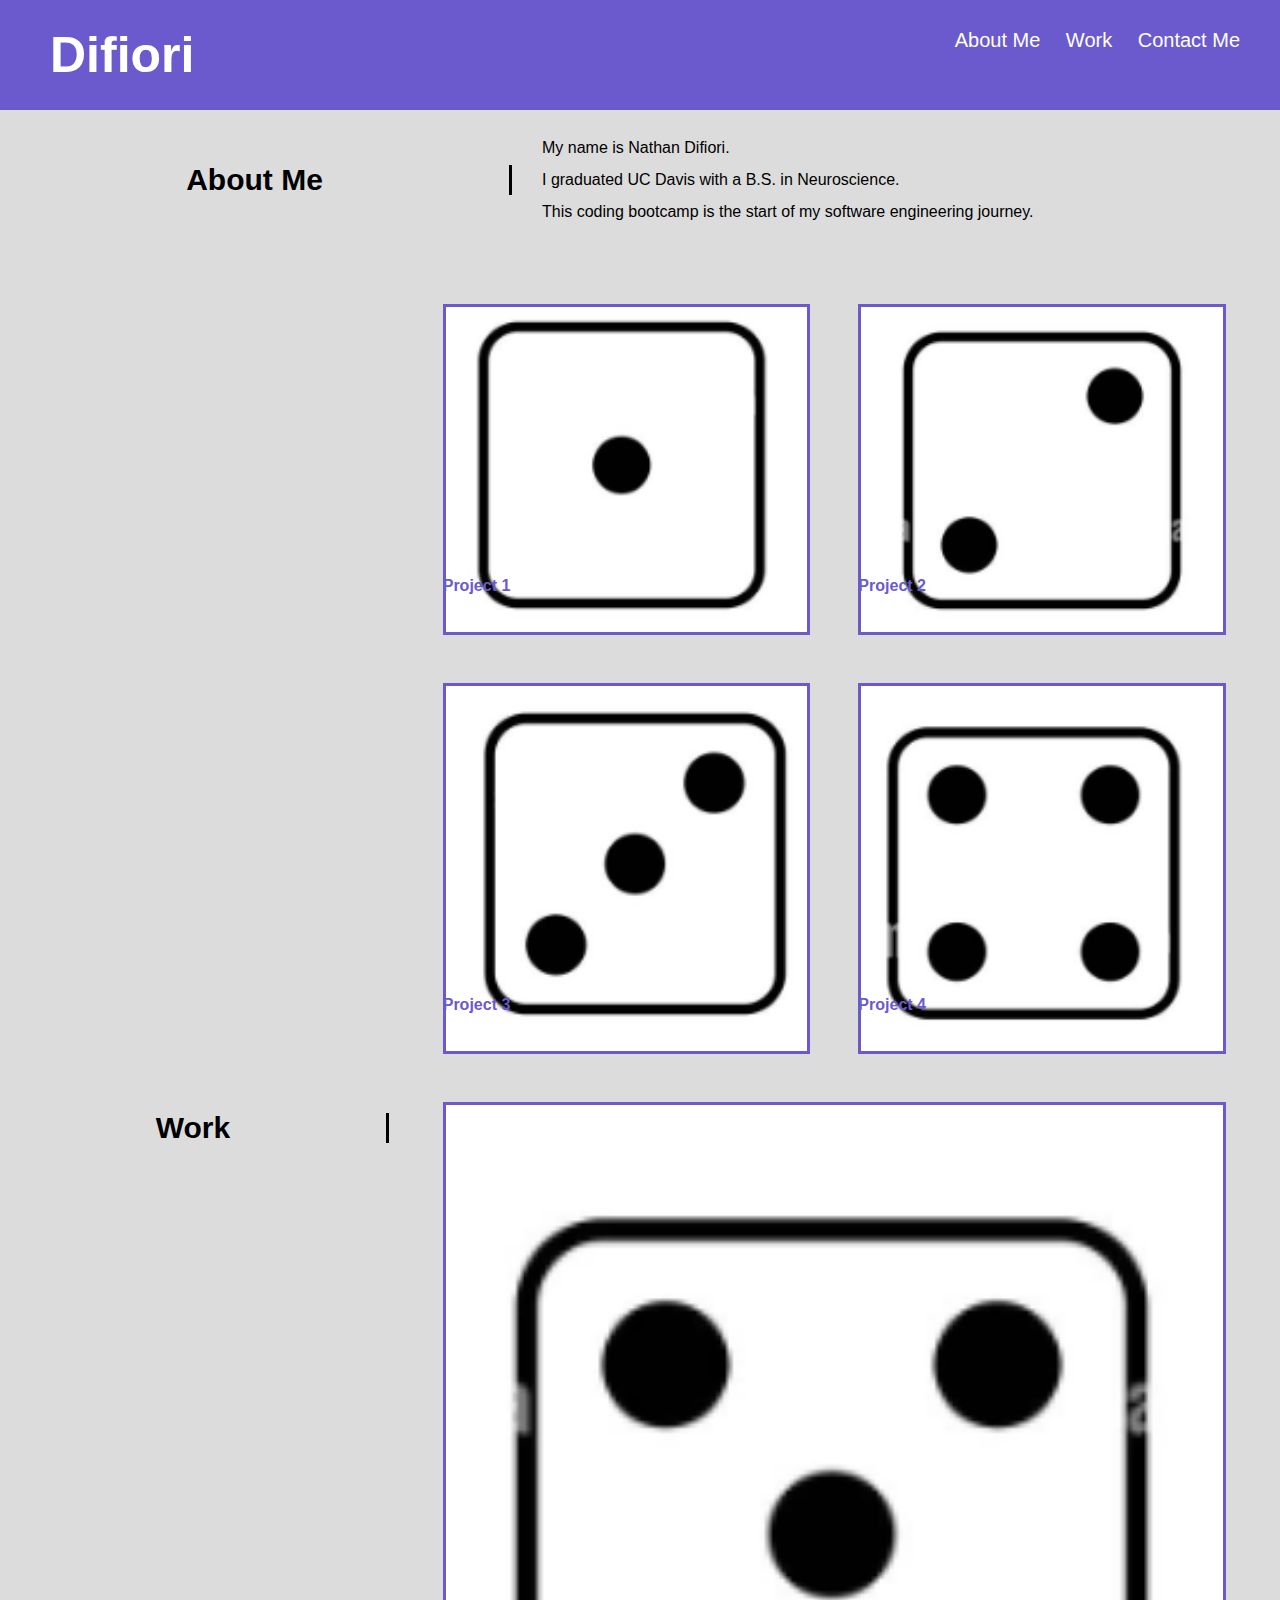
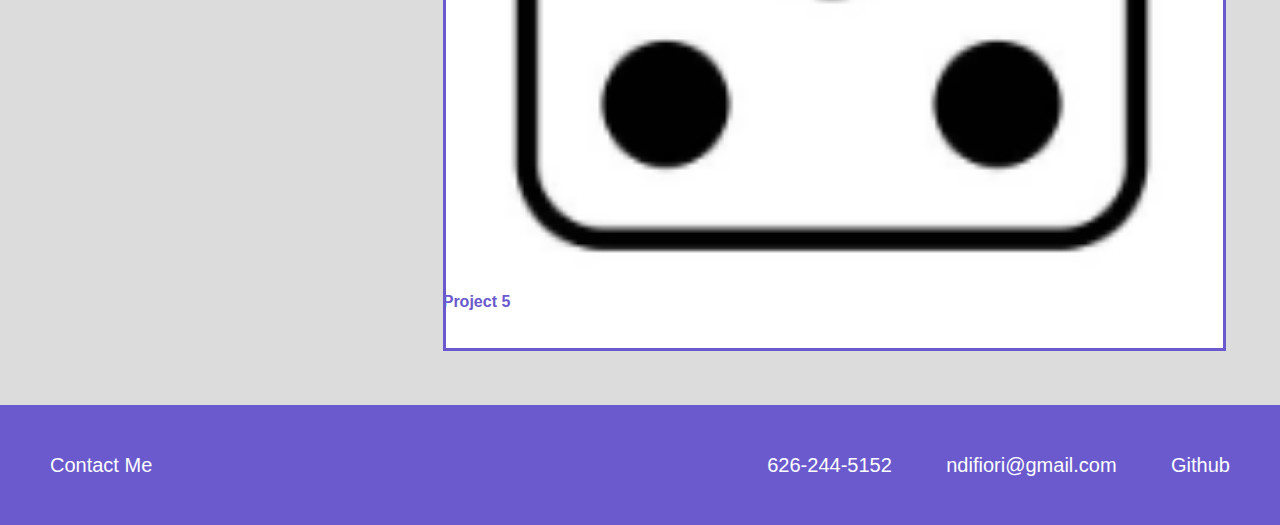
==== index.html @ 82531407 "initial starter code add" ====
<!-- determine document type and language of webpage -->
<!DOCTYPE html>
<html lang="en">

  <!--head w/ links *not seen -->
  <head>

    <meta charset="UTF-8">
    <meta http-equiv="X-UA-Compatible" content="IE=edge" />
    <meta name="viewport" content="width=device-width, initial-scale=1.0" />
    <meta name="author" content="Nathan Difiori" />
    <meta name="description" content="Nathan Difiori's Professional Website" />

    <title> Nathan Difiori Portfolio Page </title>

    <link rel="stylesheet" type="text/css" href="./assets/reset.css" />
    <link rel="stylesheet" type="text/css" href="assets/style.css" />

  </head>

  <!-- this will create the body of the website -->
  <body>

    <!-- creates the header with the navbar -->
    <header>
        <!-- creates name or a logo -->
        <h1> Difiori </h1>
        <!-- creates nav bar -->
        <nav>
          <!-- create unorderlist to put at the top for later sections -->
          <ul>
            <li> 
              <a href="#"> About Me </a>
            </li>
            <li> 
              <a href="#"> Work </a>
            </li>
            <li> 
              <a href="#"> Contact Me </a> 
            </li>
          </ul>
        </nav>
    </header>

    <!-- create main section of the website -->
    <main>

      <!-- creating about me section w/ 2 subsections -->
      <section class="main-side">

        <!-- this section is for the left side about me -->
        <section class="left-oriented">
          <h2> About Me </h2>
        </section>

        <!-- this section is for the right side details -->
        <section class="right-content">
          <p>
            My name is Nathan Difiori.
          </p>
          <br>
          <p>
            I graduated UC Davis with a B.S. in Neuroscience.
          </p>
          <br>
          <p>
            This coding bootcamp is the start of my software engineering journey.
          </p>
        </section>

      </section>

      <!-- creating another section w/ 2 subsections for working projects and portfolios -->
      <section class="main-side">

        <!-- this section is for the left side work heading -->
        <section class="left-oriented"> 
          <h2> Work </h2>
        </section>

        <!-- this section is for the right side with projects -->
        <section class="right-content" >
          
          <!-- this section will contain the project cards -->
          <section class="card-container">
            <div class="card-column">
              <a target="_blank" href="https://github.com/ndifiori/Code-Refactor"> 
                <img src="./images/1.png" class="image" >
                <h3> Project 1 </h3>
              </a>
            </div>

            <div class="card-column">
              <a target="_blank" href="https://github.com/ndifiori/Portfolio-Page">
                <img src="./images/2.png" class="image">
                <h3>Project 2 </h3>
              </a>
            </div>

            <div class="card-column">
              <a target="_blank" href="#">
                <img src="./images/3.png" class="image">
                <h3>Project 3 </h3>
              </a>
            </div>

            <div class="card-column">
              <a target="_blank" href="#">
                <img src="./images/4.png" class="image">
                <h3>Project 4 </h3>
              </a>
            </div>

            <div class="card-column">
              <a target="_blank" href="#">
                <img src="./images/5.png" class="image">
                <h3>Project 5 </h3>
              </a>
            </div>

          </section>
          
        </section>



        </section>
        
        

    </main>


<!-- footer section to hold the contact section -->
<footer>
  <!-- this creates the section to split the footer in 2 (might be able to get rid of) -->
  <section>
      <p> Contact Me </p>
  </section>
  <!-- creates the section to allow for lists -->
  <section>
      <ul>
        <li> 626-244-5152 </li>
        <li> ndifiori@gmail.com </li>
        <li> Github </li>
      </ul>
  </sectiion>

</footer>
---- assets/style.css ----
/* universal styling */
* { 
  box-sizing: border-box;
  margin: 0;
  padding: 0;
}

html{
  scroll-behavior: smooth;
}

a {
    color: white;
    text-decoration: none;
}

p {
    font-size: 16px;
}

h2 {
  text-align: center;
  font-size: 30px;
}

h3 {
  color:slateblue;
  position:absolute;
  transform: translateY(-60px);
  width: fit-content;
  text-align: center;
}

img {
  width: 75 vw;
  height: 75 vh;
}

/* body styling */
body {
  background-color: gainsboro;
}

/* header styling  */
header {
  padding: 30px;
  font-family: 'Trebuchet MS', 'Lucida Sans Unicode', 'Lucida Grande', 'Lucida Sans', Arial, sans-serif;
  background-color: slateblue;
  color: white;
}

header {
  display:flex;
  justify-content: space-between;
}

header h1 {
  display: inline-block;
  font-size: 50px;
  padding-left: 20px;
}

header nav {
  margin-right: 10px;
  font-family: 'Gill Sans', 'Gill Sans MT', Calibri, 'Trebuchet MS', sans-serif;
  font-size: 20px;
}

header nav ul {
  list-style-type: none;
}

header nav ul li {
  display:inline-block;
  margin-left: 20px;
}


/* main styling */

main {
  width: 100%;
  margin: 0 auto;
}

/* main section that holds left and right side  */

.main-side {
  display: flex;
  align-items: center;
}

.left-oriented {
  width: 40vw;
  border-right: black solid ;
}

.right-content {
  padding: 30px;
}

/* styling to hold the cards with content in the work section */

.card-container {
  display:flex;
  flex-flow: row wrap-reverse;
  flex-wrap: wrap;
}

.card-column {
  flex: 1 0 50%;
  padding: 1.5rem;
}

.image {
  height: 100%;
    width: 100%;
    object-fit: cover;
    border: 3px solid slateblue;
}

/* footer styling */

footer {
  display:flex;
  justify-content: space-between;
}

footer section p {
  font-size: 20px;
}

footer ul li {
  display:inline-block;
  margin-left: 50px;
  font-size: 20px;
}

footer {
    padding: 50px;
    background-color: slateblue;
    font-family: 'Trebuchet MS', 'Lucida Sans Unicode', 'Lucida Grande', 'Lucida Sans', Arial, sans-serif;
    color: white;
    text-align: center;
}
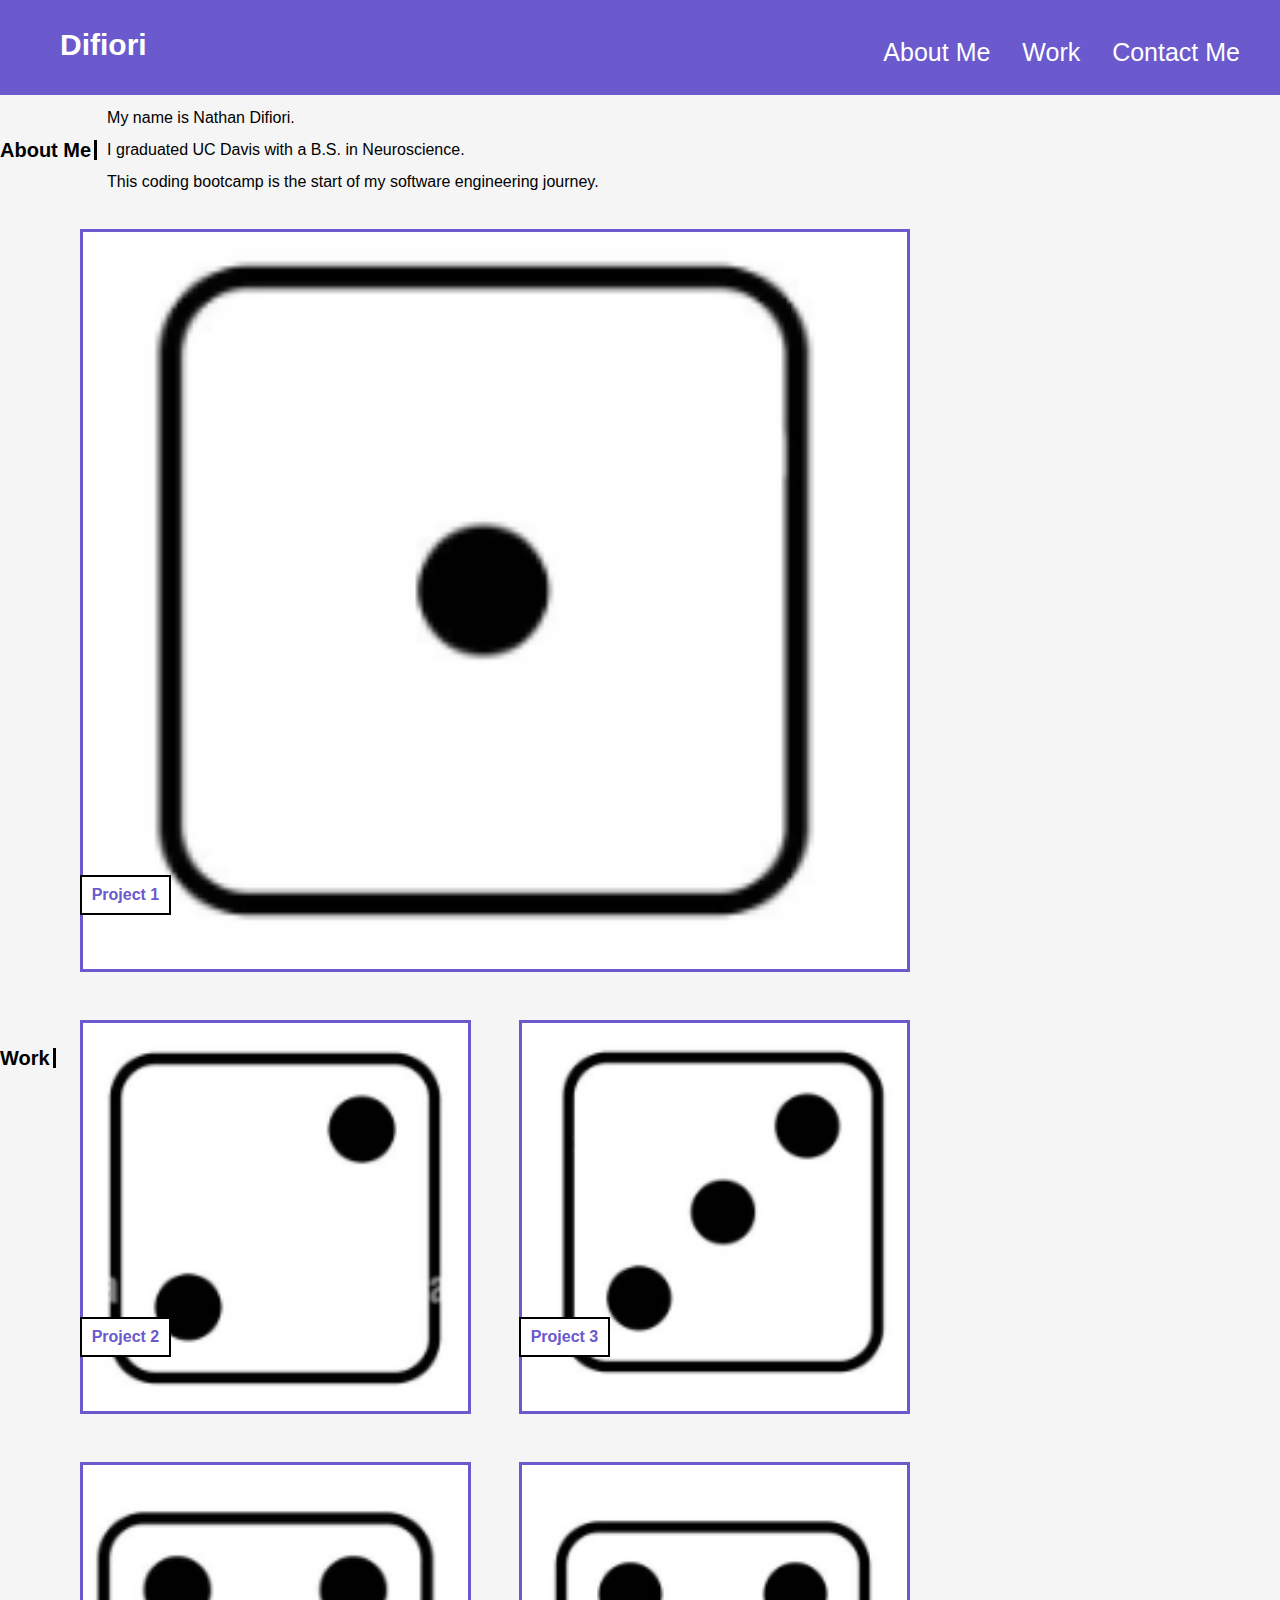
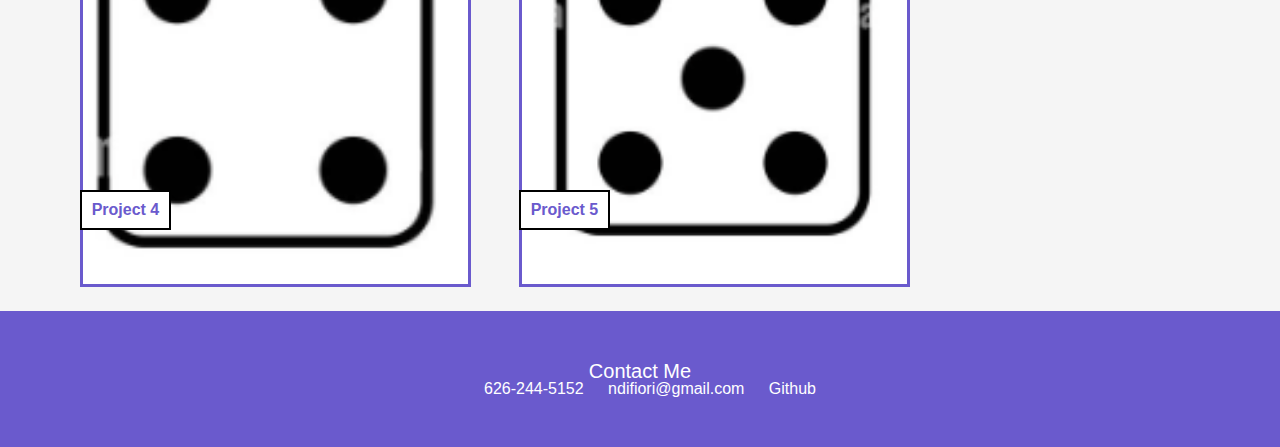
==== commit 328debaa: "edits round 2" ====
--- a/index.html
+++ b/index.html
@@ -25,131 +25,141 @@
     <!-- creates the header with the navbar -->
     <header>
         <!-- creates name or a logo -->
-        <h1> Difiori </h1>
+        <div class="main-header">
+          <h1> Difiori </h1>
+        </div>
+        
         <!-- creates nav bar -->
-        <nav>
-          <!-- create unorderlist to put at the top for later sections -->
+        <nav class="navbar">
+          <!-- create unordered list to put at the top for later sections -->
           <ul>
             <li> 
-              <a href="#"> About Me </a>
+              <a href="#about-me"> About Me </a>
             </li>
             <li> 
-              <a href="#"> Work </a>
+              <a href="#work"> Work </a>
             </li>
             <li> 
-              <a href="#"> Contact Me </a> 
+              <a href="#contact-me"> Contact Me </a> 
             </li>
           </ul>
         </nav>
     </header>
 
     <!-- create main section of the website -->
-    <main>
+    <main class="row">
+        <!-- creating about me section w/ 2 subsections -->
+        <section class="main-side-1" id="about-me">
+      
+          
+            <!-- this section is for the left side about me -->
+            <section class="left-oriented-1">
+              <div class="center">
+                <h2> About Me </h2>
+              </div>
+            
+            </section>
+            
+            <!-- this section is for the right side details -->
+            <section class="right-content-1">
+              <p>
+                My name is Nathan Difiori.
+              </p>
+              <br>
+              <p>
+                I graduated UC Davis with a B.S. in Neuroscience.
+              </p>
+              <br>
+              <p>
+                This coding bootcamp is the start of my software engineering journey.
+              </p>
+            </section>
+          </section>
+         
+      <!-- creating another section w/ 2 subsections for working projects and portfolios -->
+      <section class="main-side-2" id="work">
+      
+        <!-- this section is for the left side work heading -->
+        <section class="left-oriented-2">
+          <div class="center">
+            <h2> Work </h2>
+          </div>
+        </section>
+      
+        <!-- this section is for the right side with projects -->
+        <section>
+      
+          <section class="card-container-1">
 
-      <!-- creating about me section w/ 2 subsections -->
-      <section class="main-side">
-
-        <!-- this section is for the left side about me -->
-        <section class="left-oriented">
-          <h2> About Me </h2>
-        </section>
-
-        <!-- this section is for the right side details -->
-        <section class="right-content">
-          <p>
-            My name is Nathan Difiori.
-          </p>
-          <br>
-          <p>
-            I graduated UC Davis with a B.S. in Neuroscience.
-          </p>
-          <br>
-          <p>
-            This coding bootcamp is the start of my software engineering journey.
-          </p>
-        </section>
-
-      </section>
-
-      <!-- creating another section w/ 2 subsections for working projects and portfolios -->
-      <section class="main-side">
-
-        <!-- this section is for the left side work heading -->
-        <section class="left-oriented"> 
-          <h2> Work </h2>
-        </section>
-
-        <!-- this section is for the right side with projects -->
-        <section class="right-content" >
-          
-          <!-- this section will contain the project cards -->
-          <section class="card-container">
-            <div class="card-column">
-              <a target="_blank" href="https://github.com/ndifiori/Code-Refactor"> 
-                <img src="./images/1.png" class="image" >
-                <h3> Project 1 </h3>
-              </a>
-            </div>
-
-            <div class="card-column">
-              <a target="_blank" href="https://github.com/ndifiori/Portfolio-Page">
-                <img src="./images/2.png" class="image">
-                <h3>Project 2 </h3>
-              </a>
-            </div>
-
-            <div class="card-column">
-              <a target="_blank" href="#">
-                <img src="./images/3.png" class="image">
-                <h3>Project 3 </h3>
-              </a>
-            </div>
-
-            <div class="card-column">
-              <a target="_blank" href="#">
-                <img src="./images/4.png" class="image">
-                <h3>Project 4 </h3>
-              </a>
-            </div>
-
-            <div class="card-column">
-              <a target="_blank" href="#">
-                <img src="./images/5.png" class="image">
-                <h3>Project 5 </h3>
+            <div class="card-column-1">
+              <a target="_blank" href="https://github.com/ndifiori/Code-Refactor">
+                <img src="./images/1.png" class="image">
+                <h3 class="project-title"> Project 1 </h3>
               </a>
             </div>
 
           </section>
-          
-        </section>
-
-
+      
+          <!-- this section will contain the project cards -->
+          <section class="card-container">
+      
+            <div class="card-column">
+              <a target="_blank" href="https://github.com/ndifiori/Portfolio-Page">
+                <img src="./images/2.png" class="image">
+                <h3 class="project-title">Project 2 </h3>
+              </a>
+            </div>
+      
+            <div class="card-column">
+              <a target="_blank" href="#">
+                <img src="./images/3.png" class="image">
+                <h3 class="project-title">Project 3 </h3>
+              </a>
+            </div>
+      
+            <div class="card-column">
+              <a target="_blank" href="#">
+                <img src="./images/4.png" class="image">
+                <h3 class="project-title">Project 4 </h3>
+              </a>
+            </div>
+      
+            <div class="card-column">
+              <a target="_blank" href="#">
+                <img src="./images/5.png" class="image">
+                <h3 class="project-title"> Project 5 </h3>
+              </a>
+            </div>
+      
+          </section>
 
         </section>
         
-        
+      </section>
 
     </main>
 
+    <!-- footer section to hold the contact section -->
+    <footer>
+      <!-- this creates the section to split the footer in 2 (might be able to get rid of) -->
+      <section class="footer-header">
+        <p> Contact Me </p>
+      </section>
+      <!-- creates the section to allow for lists -->
+      <section id="contact-me">
+        <ul class="footer-list">
+          <li> 626-244-5152 </li>
+          <li> ndifiori@gmail.com </li>
+          <li>
+            <a href="https://github.com/ndifiori?tab=repositories" target="_blank"> Github </a> 
+          </li>
+        </ul>
+      </section>
+    </footer>
 
-<!-- footer section to hold the contact section -->
-<footer>
-  <!-- this creates the section to split the footer in 2 (might be able to get rid of) -->
-  <section>
-      <p> Contact Me </p>
-  </section>
-  <!-- creates the section to allow for lists -->
-  <section>
-      <ul>
-        <li> 626-244-5152 </li>
-        <li> ndifiori@gmail.com </li>
-        <li> Github </li>
-      </ul>
-  </sectiion>
+  </body>
 
-</footer>
-
-
+</html>
 
 
       
--- a/assets/style.css
+++ b/assets/style.css
@@ -15,34 +15,19 @@
     text-decoration: none;
 }
 
-p {
-    font-size: 16px;
-}
-
 h2 {
   text-align: center;
-  font-size: 30px;
-}
-
-h3 {
-  color:slateblue;
-  position:absolute;
-  transform: translateY(-60px);
-  width: fit-content;
-  text-align: center;
-}
-
-img {
-  width: 75 vw;
-  height: 75 vh;
+  vertical-align: middle;
+  font-size: 20px;
 }
 
 /* body styling */
 body {
-  background-color: gainsboro;
-}
-
-/* header styling  */
+  background-color: whitesmoke;
+  margin: 0;
+}
+
+/* header with nav styling */
 header {
   padding: 30px;
   font-family: 'Trebuchet MS', 'Lucida Sans Unicode', 'Lucida Grande', 'Lucida Sans', Arial, sans-serif;
@@ -53,18 +38,25 @@
 header {
   display:flex;
   justify-content: space-between;
+  text-align: center;
+  flex-wrap: wrap ;
 }
 
 header h1 {
-  display: inline-block;
-  font-size: 50px;
-  padding-left: 20px;
+  display: flex;
+  font-size: 30px;
+  padding-left: 30px;
+}
+
+.main-header {
+  display: flex;
+  flex-wrap: wrap;
 }
 
 header nav {
   margin-right: 10px;
   font-family: 'Gill Sans', 'Gill Sans MT', Calibri, 'Trebuchet MS', sans-serif;
-  font-size: 20px;
+  font-size: 25px;
 }
 
 header nav ul {
@@ -73,39 +65,105 @@
 
 header nav ul li {
   display:inline-block;
-  margin-left: 20px;
-}
-
-
-/* main styling */
-
+  margin-left: 25px;
+  margin-top: 10px;
+}
+
+/* media styling here for header*/
+@media (min-width: 500px) {
+  .navbar, .main-header {
+    display: flex;
+    flex-direction: column;
+    text-size-adjust: auto;
+  }
+}
+
+.navbar li:hover {
+  background-color:black;
+}
+
+/* main styling for first major large section that contains sections that contains subsections*/
 main {
   width: 100%;
   margin: 0 auto;
 }
 
-/* main section that holds left and right side  */
-
-.main-side {
+.row {
+  display:flex;
+  flex-wrap: wrap;
+}
+
+/* media styling for main */
+@media (min-width: 500px) {
+  column {
+    display: flex;
+    flex-direction: column;
+  }
+}
+
+/* this is the about me section */
+/* main section that holds left and right side sub sections  */
+.main-side-1 {
   display: flex;
   align-items: center;
-}
-
-.left-oriented {
-  width: 40vw;
+  margin-top: 15px;
+}
+
+/* this is for the left content about me styling  */
+.left-oriented-1 {
   border-right: black solid ;
-}
-
-.right-content {
-  padding: 30px;
-}
-
+} 
+
+/* styling for the content about left section */
+.center {
+  display:flex;
+  align-content: center;
+  padding-right: 3px;
+}
+
+/* this is for the right content about me styling */
+.right-content-1 {
+  display:flexbox;
+  padding-left: 10px;
+} 
+
+p {
+    font-size: 16px;
+}
+
+/* this is the work section styling */
+/* main section holds the left and right content sub sections */
+.main-side-2{
+  display: flex;
+  align-items: center;
+  margin-top: 15px;
+}
+
+/* this is for the left work styling  */
+.left-oriented-2 {
+  border-right: black solid ;
+}
+
+/* this is for the left work styling above at the center styling */
 /* styling to hold the cards with content in the work section */
+.card-container-1 {
+  display:flex;
+  flex-flow: row;
+  flex-wrap: wrap;
+  flex: 1 0 100%;
+}
 
 .card-container {
   display:flex;
-  flex-flow: row wrap-reverse;
-  flex-wrap: wrap;
+  flex-flow: row;
+  flex-wrap: wrap;
+  flex: 1 0 100%;
+}
+
+/* the styling for the content inside the card container */
+.card-column-1 {
+  flex: 1 0 100%;
+  padding: 1.5rem;
 }
 
 .card-column {
@@ -113,28 +171,43 @@
   padding: 1.5rem;
 }
 
+/* this takes care of the design of the project and project labels styling */
+h3 {
+    transform: translateY(-60px);
+    padding: 10px;
+    width: fit-content;
+    text-align: center;
+}
+
+h3 {
+  color:slateblue;
+  position:absolute;
+  transform: translateY(-100px);
+}
+
+.project-title {
+  border: 2px solid black;
+  background-color: white;
+}
+
+/* this styles the images sizing */
 .image {
   height: 100%;
-    width: 100%;
-    object-fit: cover;
-    border: 3px solid slateblue;
+  width: 100%;
+  object-fit: cover;
+  border: 3px solid slateblue;
+}
+
+img {
+  width: 75 vw;
+  height: 75 vh;
 }
 
 /* footer styling */
-
 footer {
   display:flex;
   justify-content: space-between;
-}
-
-footer section p {
-  font-size: 20px;
-}
-
-footer ul li {
-  display:inline-block;
-  margin-left: 50px;
-  font-size: 20px;
+  flex-wrap: wrap;
 }
 
 footer {
@@ -145,3 +218,25 @@
     text-align: center;
 }
 
+footer section p {
+  font-size: 20px;
+}
+
+footer ul li {
+  display:inline-block;
+  margin-left: 20px;
+  /* font-size: 20px; */
+
+}
+
+/* media styling for footer */
+@media (min-width: 500px) {
+  footer {
+    display: flex;
+    flex-direction: column;
+    flex-wrap: wrap;
+    text-align: center;
+  }
+}
+
+
